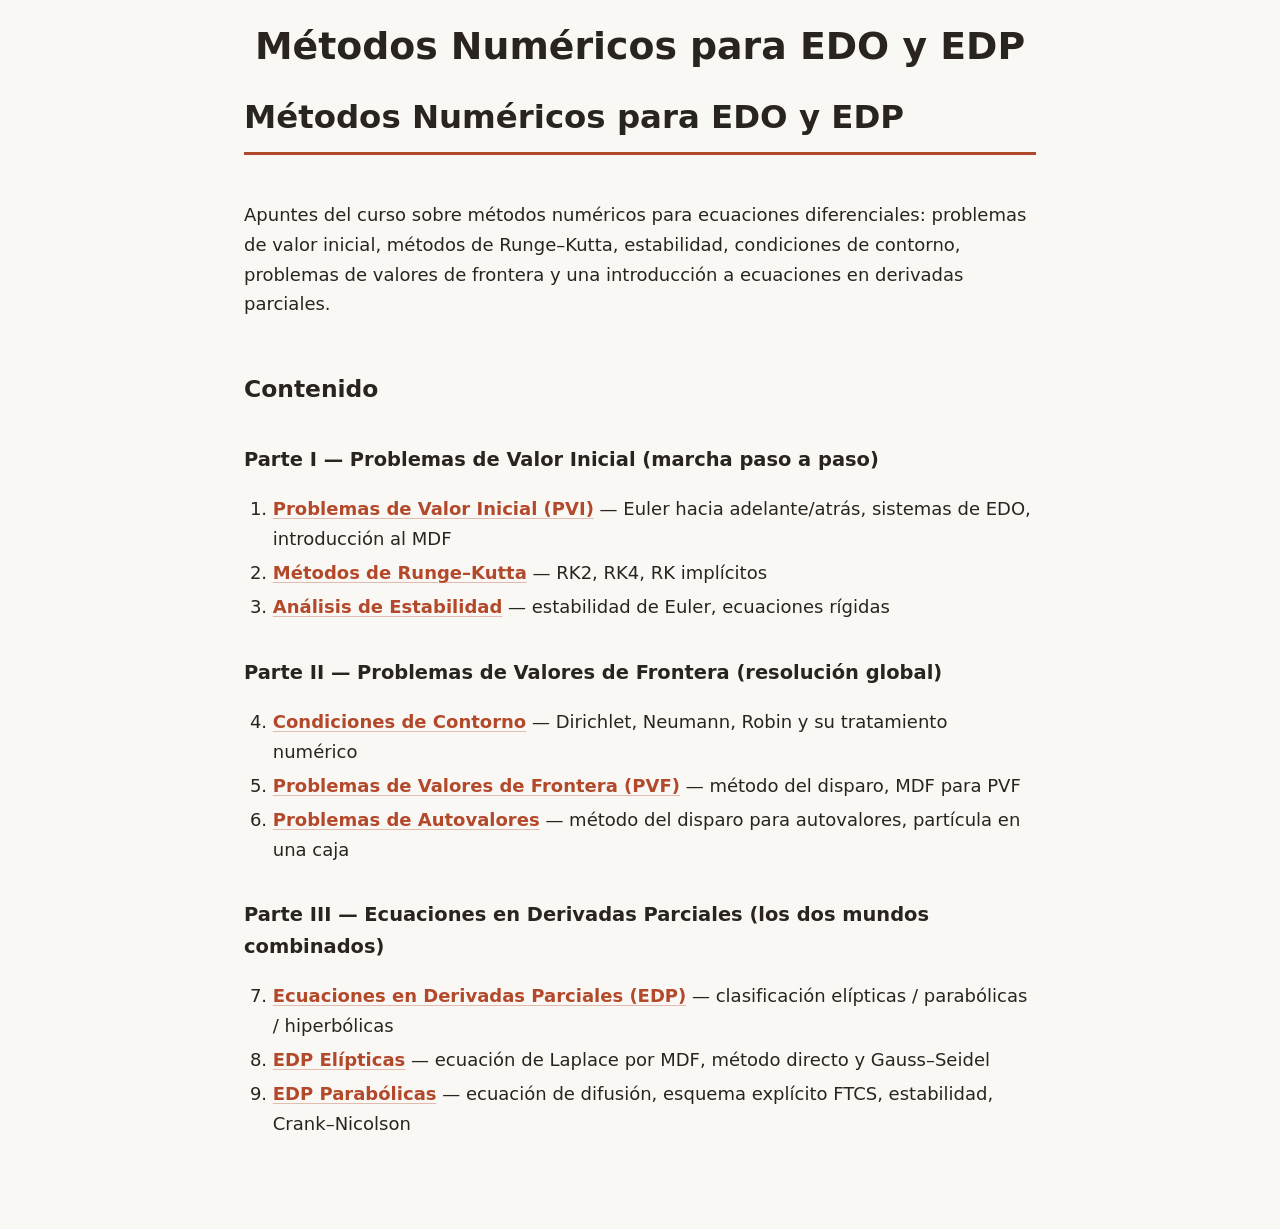
==== html/index.html @ 8acf115a "Apunte de métodos numéricos para EDO y EDP Capítulos en Markdown (01-09), figuras generadas por figs" ====
<!DOCTYPE html>
<html xmlns="http://www.w3.org/1999/xhtml" lang="es" xml:lang="es">
<head>
  <meta charset="utf-8" />
  <meta name="generator" content="pandoc" />
  <meta name="viewport" content="width=device-width, initial-scale=1.0, user-scalable=yes" />
  <title>Métodos Numéricos para EDO y EDP</title>
  <style>
    code{white-space: pre-wrap;}
    span.smallcaps{font-variant: small-caps;}
    div.columns{display: flex; gap: min(4vw, 1.5em);}
    div.column{flex: auto; overflow-x: auto;}
    div.hanging-indent{margin-left: 1.5em; text-indent: -1.5em;}
    /* The extra [class] is a hack that increases specificity enough to
       override a similar rule in reveal.js */
    ul.task-list[class]{list-style: none;}
    ul.task-list li input[type="checkbox"] {
      font-size: inherit;
      width: 0.8em;
      margin: 0 0.8em 0.2em -1.6em;
      vertical-align: middle;
    }
  </style>
  <link rel="stylesheet" href="style.css" />
</head>
<body>
<header id="title-block-header">
<h1 class="title">Métodos Numéricos para EDO y EDP</h1>
</header>
<h1 id="métodos-numéricos-para-edo-y-edp">Métodos Numéricos para EDO y
EDP</h1>
<p>Apuntes del curso sobre métodos numéricos para ecuaciones
diferenciales: problemas de valor inicial, métodos de Runge–Kutta,
estabilidad, condiciones de contorno, problemas de valores de frontera y
una introducción a ecuaciones en derivadas parciales.</p>
<h2 id="contenido">Contenido</h2>
<h3 id="parte-i-problemas-de-valor-inicial-marcha-paso-a-paso">Parte I —
Problemas de Valor Inicial (marcha paso a paso)</h3>
<ol type="1">
<li><strong><a href="01-PVI.html">Problemas de Valor Inicial
(PVI)</a></strong> — Euler hacia adelante/atrás, sistemas de EDO,
introducción al MDF</li>
<li><strong><a href="02-RungeKutta.html">Métodos de
Runge–Kutta</a></strong> — RK2, RK4, RK implícitos</li>
<li><strong><a href="03-Estabilidad.html">Análisis de
Estabilidad</a></strong> — estabilidad de Euler, ecuaciones rígidas</li>
</ol>
<h3
id="parte-ii-problemas-de-valores-de-frontera-resolución-global">Parte
II — Problemas de Valores de Frontera (resolución global)</h3>
<ol start="4" type="1">
<li><strong><a href="04-CondicionesContorno.html">Condiciones de
Contorno</a></strong> — Dirichlet, Neumann, Robin y su tratamiento
numérico</li>
<li><strong><a href="05-PVF.html">Problemas de Valores de Frontera
(PVF)</a></strong> — método del disparo, MDF para PVF</li>
<li><strong><a href="06-Autovalores.html">Problemas de
Autovalores</a></strong> — método del disparo para autovalores,
partícula en una caja</li>
</ol>
<h3
id="parte-iii-ecuaciones-en-derivadas-parciales-los-dos-mundos-combinados">Parte
III — Ecuaciones en Derivadas Parciales (los dos mundos combinados)</h3>
<ol start="7" type="1">
<li><strong><a href="07-EDP.html">Ecuaciones en Derivadas Parciales
(EDP)</a></strong> — clasificación elípticas / parabólicas /
hiperbólicas</li>
<li><strong><a href="08-Elipticas.html">EDP Elípticas</a></strong> —
ecuación de Laplace por MDF, método directo y Gauss–Seidel</li>
<li><strong><a href="09-Parabolicas.html">EDP Parabólicas</a></strong> —
ecuación de difusión, esquema explícito FTCS, estabilidad,
Crank–Nicolson</li>
</ol>
</body>
</html>
---- html/style.css ----
/* Apunte EDO–EDP — sans-serif, terracota, claro/oscuro automático */
:root {
  --bg: #faf8f5;
  --fg: #292420;
  --muted: #6e655a;
  --accent: #b3492b;
  --surface: #f2ece5;
  --border: #e3dacd;
  --measure: 44rem;
}

@media (prefers-color-scheme: dark) {
  :root {
    --bg: #1a1714;
    --fg: #e8e1d6;
    --muted: #a89a88;
    --accent: #e08a5f;
    --surface: #26211b;
    --border: #3c342a;
  }
}

html { font-size: 18px; }

body {
  margin: 0 auto;
  max-width: var(--measure);
  padding: 1.25rem 1.5rem 4rem;
  font-family: system-ui, -apple-system, "Segoe UI", Roboto,
               "Noto Sans", "Helvetica Neue", Arial, sans-serif;
  line-height: 1.65;
  color: var(--fg);
  background: var(--bg);
  overflow-wrap: break-word;
  text-rendering: optimizeLegibility;
}

::selection { background: var(--accent); color: var(--bg); }

/* ---- Nav entre capítulos (la genera build_html.sh) ---- */
.chapnav {
  display: flex;
  justify-content: space-between;
  align-items: baseline;
  flex-wrap: wrap;
  gap: .4em 1.5em;
  font-size: .8rem;
}
.chapnav a { color: var(--muted); text-decoration: none; }
.chapnav a:hover { color: var(--accent); }
.chapnav .index {
  font-weight: 600;
  letter-spacing: .08em;
  text-transform: uppercase;
  color: var(--accent);
}
body > .chapnav:first-child {
  border-bottom: 1px solid var(--border);
  padding-bottom: .8em;
  margin-bottom: 2.5rem;
}
body > .chapnav:last-child {
  border-top: 1px solid var(--border);
  padding-top: .8em;
  margin-top: 3rem;
}

/* ---- TOC ---- */
#TOC {
  background: var(--surface);
  border: 1px solid var(--border);
  border-radius: 10px;
  padding: .9em 1.3em;
  margin-bottom: 2.5rem;
  font-size: .85rem;
}
#TOC ul { list-style: none; padding-left: 0; margin: 0; }
#TOC ul ul { padding-left: 1.1em; }
#TOC li { margin: .3em 0; }
#TOC a { color: var(--fg); text-decoration: none; }
#TOC a:hover { color: var(--accent); }

/* En pantallas anchas: TOC como sidebar fija a la izquierda */
@media (min-width: 82rem) {
  body {
    display: grid;
    grid-template-columns: 15rem var(--measure);
    column-gap: 3.5rem;
    justify-content: center;
    max-width: none;
  }
  body > * { grid-column: 2; min-width: 0; }
  #TOC {
    grid-column: 1;
    grid-row: 1 / span 999;
    align-self: start;
    position: sticky;
    top: 1.25rem;
    max-height: calc(100vh - 2.5rem);
    overflow-y: auto;
    background: none;
    border: none;
    border-left: 2px solid var(--border);
    border-radius: 0;
    padding: 0 0 0 1.1em;
    margin: 0;
  }
}

/* ---- Títulos y texto ---- */
#title-block-header { text-align: center; margin-bottom: 1.5rem; }
#title-block-header .title {
  border-bottom: none;
  padding-bottom: 0;
  margin-bottom: .3em;
  font-size: 2.1rem;
}

h1 {
  font-size: 1.8rem;
  line-height: 1.25;
  margin: 0 0 1.4em;
  padding-bottom: .45em;
  border-bottom: 3px solid var(--accent);
}
h2 { font-size: 1.3rem; margin: 2.2em 0 .7em; }
h3 { font-size: 1.08rem; margin: 1.8em 0 .5em; }
h4 { font-size: 1rem; margin: 1.5em 0 .5em; }

p { margin: 1em 0; }

a {
  color: var(--accent);
  text-decoration: underline;
  text-decoration-thickness: 1px;
  text-underline-offset: .18em;
  text-decoration-color: color-mix(in srgb, var(--accent) 35%, transparent);
}
a:hover { text-decoration-color: var(--accent); }

ul, ol { padding-left: 1.6em; margin: 1em 0; }
li { margin: .25em 0; }

hr { border: none; border-top: 1px solid var(--border); margin: 2.5em 0; }

/* ---- Figuras ---- */
figure { margin: 2.2em 0; }
img { max-width: 100%; height: auto; }
figure img {
  background: #fff;          /* los PNG tienen fondo blanco: queda como
                                tarjeta y en dark mode no deslumbra */
  border: 1px solid var(--border);
  border-radius: 8px;
  padding: .7em;
  box-sizing: border-box;
}
figcaption {
  font-size: .82rem;
  line-height: 1.5;
  color: var(--muted);
  margin-top: .8em;
}

/* ---- Código ---- */
code {
  font-family: ui-monospace, "SF Mono", "Cascadia Code", Menlo,
               Consolas, monospace;
  font-size: .84em;
  background: var(--surface);
  border: 1px solid var(--border);
  border-radius: 4px;
  padding: .1em .35em;
}
pre {
  background: var(--surface);
  border: 1px solid var(--border);
  border-radius: 8px;
  padding: .9em 1.1em;
  overflow-x: auto;
}
pre code { background: none; border: none; padding: 0; font-size: .82rem; }

/* ---- Varios ---- */
blockquote {
  margin: 1.5em 0;
  padding: .5em 1.2em;
  border-left: 3px solid var(--accent);
  background: var(--surface);
  border-radius: 0 8px 8px 0;
  color: var(--muted);
}
blockquote p { margin: .5em 0; }

table {
  border-collapse: collapse;
  width: 100%;
  margin: 1.6em 0;
  font-size: .88rem;
  display: block;
  overflow-x: auto;
}
th, td { padding: .45em .8em; }
thead th { border-bottom: 2px solid var(--fg); text-align: left; }
tbody tr { border-top: 1px solid var(--border); }
tbody { border-bottom: 2px solid var(--fg); }

/* Ecuaciones display anchas: scroll en vez de romper el layout */
.math.display { overflow-x: auto; overflow-y: hidden; padding: .3em 0; }

/* ---- Móvil ---- */
@media (max-width: 40rem) {
  html { font-size: 16px; }
  body { padding: 1rem 1rem 3rem; }
  h1 { font-size: 1.45rem; }
}

/* ---- Impresión ---- */
@media print {
  #TOC, .chapnav { display: none; }
  body { max-width: none; color: #000; background: #fff; }
  figure img { border: none; padding: 0; }
}
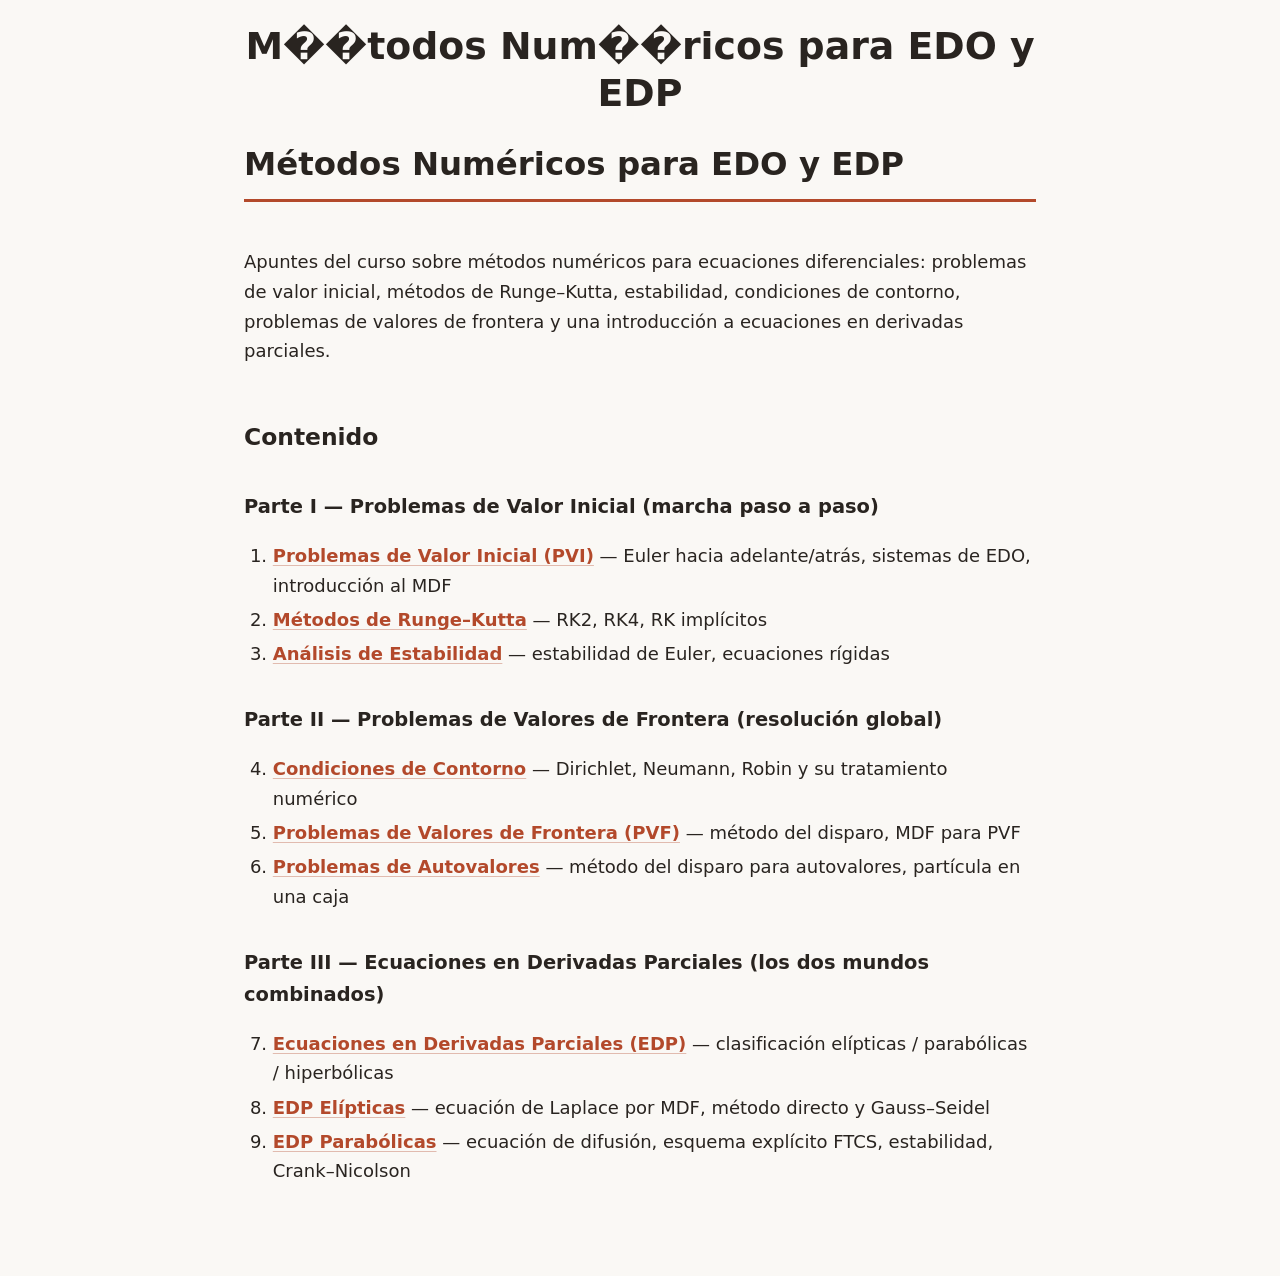
==== commit 9cadf17c: "05-PVF: ejemplo del disparo resoluble a mano con Euler h=0.5 El ejemplo resuelto ya no usa la soluci" ====
--- a/html/index.html
+++ b/html/index.html
@@ -4,72 +4,41 @@
   <meta charset="utf-8" />
   <meta name="generator" content="pandoc" />
   <meta name="viewport" content="width=device-width, initial-scale=1.0, user-scalable=yes" />
-  <title>Métodos Numéricos para EDO y EDP</title>
+  <title>M��todos Num��ricos para EDO y EDP</title>
   <style>
     code{white-space: pre-wrap;}
     span.smallcaps{font-variant: small-caps;}
-    div.columns{display: flex; gap: min(4vw, 1.5em);}
-    div.column{flex: auto; overflow-x: auto;}
+    span.underline{text-decoration: underline;}
+    div.column{display: inline-block; vertical-align: top; width: 50%;}
     div.hanging-indent{margin-left: 1.5em; text-indent: -1.5em;}
-    /* The extra [class] is a hack that increases specificity enough to
-       override a similar rule in reveal.js */
-    ul.task-list[class]{list-style: none;}
-    ul.task-list li input[type="checkbox"] {
-      font-size: inherit;
-      width: 0.8em;
-      margin: 0 0.8em 0.2em -1.6em;
-      vertical-align: middle;
-    }
+    ul.task-list{list-style: none;}
   </style>
   <link rel="stylesheet" href="style.css" />
 </head>
 <body>
 <header id="title-block-header">
-<h1 class="title">Métodos Numéricos para EDO y EDP</h1>
+<h1 class="title">M��todos Num��ricos para EDO y EDP</h1>
 </header>
-<h1 id="métodos-numéricos-para-edo-y-edp">Métodos Numéricos para EDO y
-EDP</h1>
-<p>Apuntes del curso sobre métodos numéricos para ecuaciones
-diferenciales: problemas de valor inicial, métodos de Runge–Kutta,
-estabilidad, condiciones de contorno, problemas de valores de frontera y
-una introducción a ecuaciones en derivadas parciales.</p>
+<h1 id="métodos-numéricos-para-edo-y-edp">Métodos Numéricos para EDO y EDP</h1>
+<p>Apuntes del curso sobre métodos numéricos para ecuaciones diferenciales: problemas de valor inicial, métodos de Runge–Kutta, estabilidad, condiciones de contorno, problemas de valores de frontera y una introducción a ecuaciones en derivadas parciales.</p>
 <h2 id="contenido">Contenido</h2>
-<h3 id="parte-i-problemas-de-valor-inicial-marcha-paso-a-paso">Parte I —
-Problemas de Valor Inicial (marcha paso a paso)</h3>
+<h3 id="parte-i-problemas-de-valor-inicial-marcha-paso-a-paso">Parte I — Problemas de Valor Inicial (marcha paso a paso)</h3>
 <ol type="1">
-<li><strong><a href="01-PVI.html">Problemas de Valor Inicial
-(PVI)</a></strong> — Euler hacia adelante/atrás, sistemas de EDO,
-introducción al MDF</li>
-<li><strong><a href="02-RungeKutta.html">Métodos de
-Runge–Kutta</a></strong> — RK2, RK4, RK implícitos</li>
-<li><strong><a href="03-Estabilidad.html">Análisis de
-Estabilidad</a></strong> — estabilidad de Euler, ecuaciones rígidas</li>
+<li><strong><a href="01-PVI.html">Problemas de Valor Inicial (PVI)</a></strong> — Euler hacia adelante/atrás, sistemas de EDO, introducción al MDF</li>
+<li><strong><a href="02-RungeKutta.html">Métodos de Runge–Kutta</a></strong> — RK2, RK4, RK implícitos</li>
+<li><strong><a href="03-Estabilidad.html">Análisis de Estabilidad</a></strong> — estabilidad de Euler, ecuaciones rígidas</li>
 </ol>
-<h3
-id="parte-ii-problemas-de-valores-de-frontera-resolución-global">Parte
-II — Problemas de Valores de Frontera (resolución global)</h3>
+<h3 id="parte-ii-problemas-de-valores-de-frontera-resolución-global">Parte II — Problemas de Valores de Frontera (resolución global)</h3>
 <ol start="4" type="1">
-<li><strong><a href="04-CondicionesContorno.html">Condiciones de
-Contorno</a></strong> — Dirichlet, Neumann, Robin y su tratamiento
-numérico</li>
-<li><strong><a href="05-PVF.html">Problemas de Valores de Frontera
-(PVF)</a></strong> — método del disparo, MDF para PVF</li>
-<li><strong><a href="06-Autovalores.html">Problemas de
-Autovalores</a></strong> — método del disparo para autovalores,
-partícula en una caja</li>
+<li><strong><a href="04-CondicionesContorno.html">Condiciones de Contorno</a></strong> — Dirichlet, Neumann, Robin y su tratamiento numérico</li>
+<li><strong><a href="05-PVF.html">Problemas de Valores de Frontera (PVF)</a></strong> — método del disparo, MDF para PVF</li>
+<li><strong><a href="06-Autovalores.html">Problemas de Autovalores</a></strong> — método del disparo para autovalores, partícula en una caja</li>
 </ol>
-<h3
-id="parte-iii-ecuaciones-en-derivadas-parciales-los-dos-mundos-combinados">Parte
-III — Ecuaciones en Derivadas Parciales (los dos mundos combinados)</h3>
+<h3 id="parte-iii-ecuaciones-en-derivadas-parciales-los-dos-mundos-combinados">Parte III — Ecuaciones en Derivadas Parciales (los dos mundos combinados)</h3>
 <ol start="7" type="1">
-<li><strong><a href="07-EDP.html">Ecuaciones en Derivadas Parciales
-(EDP)</a></strong> — clasificación elípticas / parabólicas /
-hiperbólicas</li>
-<li><strong><a href="08-Elipticas.html">EDP Elípticas</a></strong> —
-ecuación de Laplace por MDF, método directo y Gauss–Seidel</li>
-<li><strong><a href="09-Parabolicas.html">EDP Parabólicas</a></strong> —
-ecuación de difusión, esquema explícito FTCS, estabilidad,
-Crank–Nicolson</li>
+<li><strong><a href="07-EDP.html">Ecuaciones en Derivadas Parciales (EDP)</a></strong> — clasificación elípticas / parabólicas / hiperbólicas</li>
+<li><strong><a href="08-Elipticas.html">EDP Elípticas</a></strong> — ecuación de Laplace por MDF, método directo y Gauss–Seidel</li>
+<li><strong><a href="09-Parabolicas.html">EDP Parabólicas</a></strong> — ecuación de difusión, esquema explícito FTCS, estabilidad, Crank–Nicolson</li>
 </ol>
 </body>
 </html>
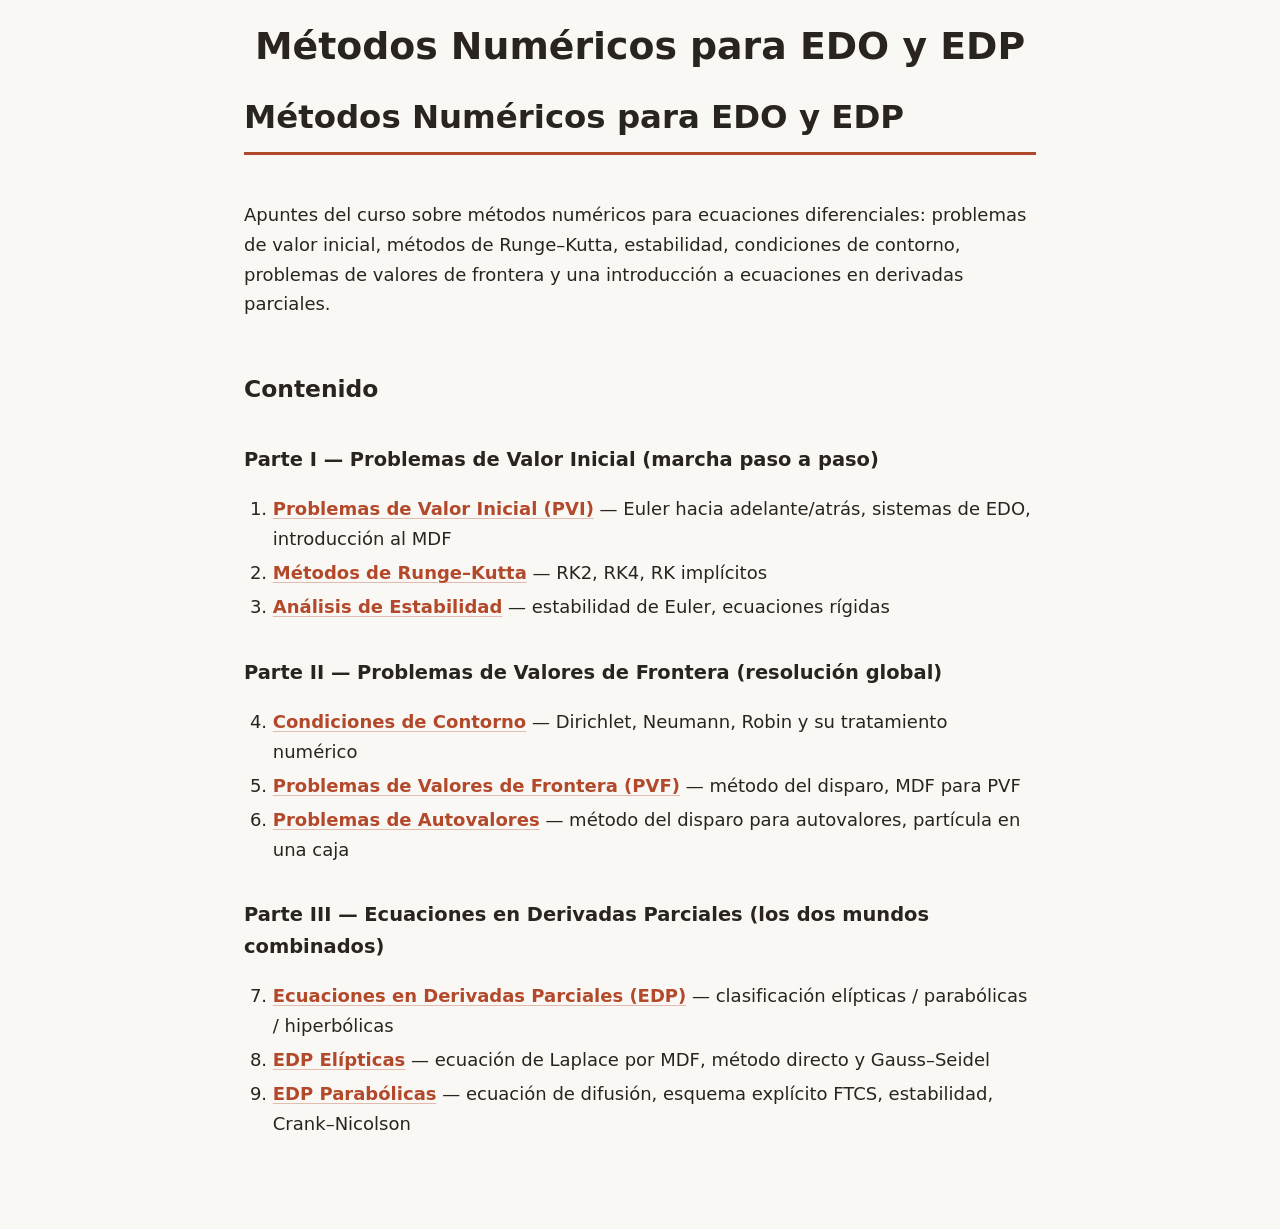
==== commit 1bc9e329: "Ajustes didácticos en PVI, Runge–Kutta y PVF - 05-PVF: nueva figura mdf_ejemplo.png (malla 1D + nodo" ====
--- a/html/index.html
+++ b/html/index.html
@@ -4,41 +4,72 @@
   <meta charset="utf-8" />
   <meta name="generator" content="pandoc" />
   <meta name="viewport" content="width=device-width, initial-scale=1.0, user-scalable=yes" />
-  <title>M��todos Num��ricos para EDO y EDP</title>
+  <title>Métodos Numéricos para EDO y EDP</title>
   <style>
     code{white-space: pre-wrap;}
     span.smallcaps{font-variant: small-caps;}
-    span.underline{text-decoration: underline;}
-    div.column{display: inline-block; vertical-align: top; width: 50%;}
+    div.columns{display: flex; gap: min(4vw, 1.5em);}
+    div.column{flex: auto; overflow-x: auto;}
     div.hanging-indent{margin-left: 1.5em; text-indent: -1.5em;}
-    ul.task-list{list-style: none;}
+    /* The extra [class] is a hack that increases specificity enough to
+       override a similar rule in reveal.js */
+    ul.task-list[class]{list-style: none;}
+    ul.task-list li input[type="checkbox"] {
+      font-size: inherit;
+      width: 0.8em;
+      margin: 0 0.8em 0.2em -1.6em;
+      vertical-align: middle;
+    }
   </style>
   <link rel="stylesheet" href="style.css" />
 </head>
 <body>
 <header id="title-block-header">
-<h1 class="title">M��todos Num��ricos para EDO y EDP</h1>
+<h1 class="title">Métodos Numéricos para EDO y EDP</h1>
 </header>
-<h1 id="métodos-numéricos-para-edo-y-edp">Métodos Numéricos para EDO y EDP</h1>
-<p>Apuntes del curso sobre métodos numéricos para ecuaciones diferenciales: problemas de valor inicial, métodos de Runge–Kutta, estabilidad, condiciones de contorno, problemas de valores de frontera y una introducción a ecuaciones en derivadas parciales.</p>
+<h1 id="métodos-numéricos-para-edo-y-edp">Métodos Numéricos para EDO y
+EDP</h1>
+<p>Apuntes del curso sobre métodos numéricos para ecuaciones
+diferenciales: problemas de valor inicial, métodos de Runge–Kutta,
+estabilidad, condiciones de contorno, problemas de valores de frontera y
+una introducción a ecuaciones en derivadas parciales.</p>
 <h2 id="contenido">Contenido</h2>
-<h3 id="parte-i-problemas-de-valor-inicial-marcha-paso-a-paso">Parte I — Problemas de Valor Inicial (marcha paso a paso)</h3>
+<h3 id="parte-i-problemas-de-valor-inicial-marcha-paso-a-paso">Parte I —
+Problemas de Valor Inicial (marcha paso a paso)</h3>
 <ol type="1">
-<li><strong><a href="01-PVI.html">Problemas de Valor Inicial (PVI)</a></strong> — Euler hacia adelante/atrás, sistemas de EDO, introducción al MDF</li>
-<li><strong><a href="02-RungeKutta.html">Métodos de Runge–Kutta</a></strong> — RK2, RK4, RK implícitos</li>
-<li><strong><a href="03-Estabilidad.html">Análisis de Estabilidad</a></strong> — estabilidad de Euler, ecuaciones rígidas</li>
+<li><strong><a href="01-PVI.html">Problemas de Valor Inicial
+(PVI)</a></strong> — Euler hacia adelante/atrás, sistemas de EDO,
+introducción al MDF</li>
+<li><strong><a href="02-RungeKutta.html">Métodos de
+Runge–Kutta</a></strong> — RK2, RK4, RK implícitos</li>
+<li><strong><a href="03-Estabilidad.html">Análisis de
+Estabilidad</a></strong> — estabilidad de Euler, ecuaciones rígidas</li>
 </ol>
-<h3 id="parte-ii-problemas-de-valores-de-frontera-resolución-global">Parte II — Problemas de Valores de Frontera (resolución global)</h3>
+<h3
+id="parte-ii-problemas-de-valores-de-frontera-resolución-global">Parte
+II — Problemas de Valores de Frontera (resolución global)</h3>
 <ol start="4" type="1">
-<li><strong><a href="04-CondicionesContorno.html">Condiciones de Contorno</a></strong> — Dirichlet, Neumann, Robin y su tratamiento numérico</li>
-<li><strong><a href="05-PVF.html">Problemas de Valores de Frontera (PVF)</a></strong> — método del disparo, MDF para PVF</li>
-<li><strong><a href="06-Autovalores.html">Problemas de Autovalores</a></strong> — método del disparo para autovalores, partícula en una caja</li>
+<li><strong><a href="04-CondicionesContorno.html">Condiciones de
+Contorno</a></strong> — Dirichlet, Neumann, Robin y su tratamiento
+numérico</li>
+<li><strong><a href="05-PVF.html">Problemas de Valores de Frontera
+(PVF)</a></strong> — método del disparo, MDF para PVF</li>
+<li><strong><a href="06-Autovalores.html">Problemas de
+Autovalores</a></strong> — método del disparo para autovalores,
+partícula en una caja</li>
 </ol>
-<h3 id="parte-iii-ecuaciones-en-derivadas-parciales-los-dos-mundos-combinados">Parte III — Ecuaciones en Derivadas Parciales (los dos mundos combinados)</h3>
+<h3
+id="parte-iii-ecuaciones-en-derivadas-parciales-los-dos-mundos-combinados">Parte
+III — Ecuaciones en Derivadas Parciales (los dos mundos combinados)</h3>
 <ol start="7" type="1">
-<li><strong><a href="07-EDP.html">Ecuaciones en Derivadas Parciales (EDP)</a></strong> — clasificación elípticas / parabólicas / hiperbólicas</li>
-<li><strong><a href="08-Elipticas.html">EDP Elípticas</a></strong> — ecuación de Laplace por MDF, método directo y Gauss–Seidel</li>
-<li><strong><a href="09-Parabolicas.html">EDP Parabólicas</a></strong> — ecuación de difusión, esquema explícito FTCS, estabilidad, Crank–Nicolson</li>
+<li><strong><a href="07-EDP.html">Ecuaciones en Derivadas Parciales
+(EDP)</a></strong> — clasificación elípticas / parabólicas /
+hiperbólicas</li>
+<li><strong><a href="08-Elipticas.html">EDP Elípticas</a></strong> —
+ecuación de Laplace por MDF, método directo y Gauss–Seidel</li>
+<li><strong><a href="09-Parabolicas.html">EDP Parabólicas</a></strong> —
+ecuación de difusión, esquema explícito FTCS, estabilidad,
+Crank–Nicolson</li>
 </ol>
 </body>
 </html>
